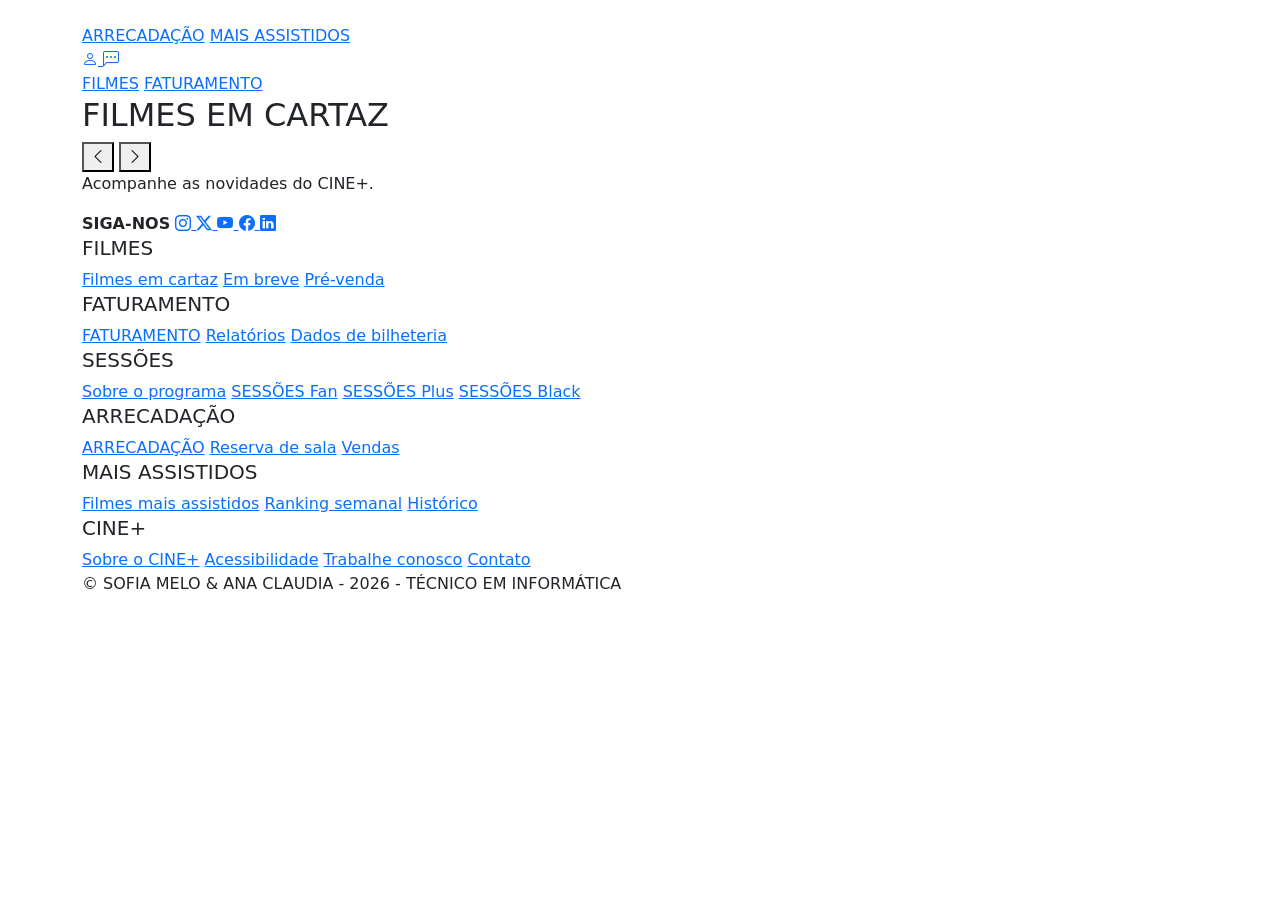
==== index.html @ 556f9ade "FINALIZADO" ====
<!DOCTYPE html>
<html lang="pt-BR">

<head>
    <meta charset="UTF-8">
    <meta name="viewport" content="width=device-width, initial-scale=1.0">
    <title>CINE+</title>
    <link rel="stylesheet" href="https://cdn.jsdelivr.net/npm/bootstrap-icons@1.13.1/font/bootstrap-icons.min.css">
    <link href="https://cdn.jsdelivr.net/npm/bootstrap@5.3.8/dist/css/bootstrap.min.css" rel="stylesheet"
        integrity="sha384-sRIl4kxILFvY47J16cr9ZwB07vP4J8+LH7qKQnuqkuIAvNWLzeN8tE5YBujZqJLB" crossorigin="anonymous">
    <link href="https://fonts.googleapis.com/css2?family=Montserrat:wght@400;500;600;700&display=swap" rel="stylesheet">
    <link rel="stylesheet" href="style.css">
</head>

<body>

    <header class="cine-header">
        <div class="container header-container">
            <div class="desktop-header d-none d-lg-block">
                <div class="header-top">
                    <a href="#" class="logo" aria-label="Página inicial">
                        <img src="img/LOGO (1).png" alt="">
                    </a>
                    <div class="header-links">
                        <a href="rank.html">ARRECADAÇÃO</a>
                        <a href="rank.html">MAIS ASSISTIDOS</a>


                        <div class="header-icons">

                            <a href="perfil.html" class="login">
                                <i class="bi bi-person"></i>
                            </a>
                            <a href="#" aria-label="Atendimento">
                                <i class="bi bi-chat-left-dots"></i>
                            </a>
                        </div>
                    </div>
                </div>
                <nav class="bottom-nav" aria-label="Navegação principal">
                    <a href="index.html">FILMES</a>
                    <a href="faturamento.html">FATURAMENTO</a>

                    
                </nav>
            </div>
            <div class="mobile-header d-flex d-lg-none align-items-center justify-content-between">
                <button class="menu-button" type="button" data-bs-toggle="offcanvas" data-bs-target="#mobileOffcanvas"
                    aria-controls="mobileOffcanvas" aria-label="Abrir menu">
                    <i class="bi bi-list"></i>
                </button>
                <a href="#" class="logo" aria-label="Página inicial">
                    <img src="img/LOGO (1).png">
                </a>
                <div class="mobile-icons">
                    <a href="#">
                        <i class="bi bi-search"></i>
                    </a>
                    <a href="#">
                        <i class="bi bi-person"></i>
                    </a>
                    <a href="#">
                        <i class="bi bi-chat-left-dots"></i>
                    </a>
                </div>
            </div>
        </div>
    </header>

    <main class="movies-section">
        <div class="container movies-container">
            <div class="movies-header">
                <h2>FILMES EM CARTAZ</h2>
                <div class="carousel-controls">
                    <button class="carousel-control-custom" type="button" id="prevMovie" aria-label="Filmes anteriores">
                        <i class="bi bi-chevron-left"></i>
                    </button>
                    <button class="carousel-control-custom" type="button" id="nextMovie" aria-label="Próximos filmes">
                        <i class="bi bi-chevron-right"></i>
                    </button>
                </div>
            </div>
            <div id="moviesCarousel" class="carousel slide">
                <div class="carousel-inner" id="moviesCarouselInner"></div>
                <div class="carousel-indicators movie-indicators" id="movieIndicators"></div>
            </div>
            <div id="movieSource" class="d-none">
                <div class="movie-card-data" data-link="atla.html">
                    <div class="movie-image">
                        <img src="img/ATLA.PNG">
                    </div>
                    <div class="card-body">
                        <h5 class="card-title">AVATAR AANG: O ÚLTIMO MESTRE DO AR</h5>
                        <div class="movie-info">
                            <span>Animação</span>
                            <span>99M</span>
                            <span class="age-rating age-12">12</span>
                        </div>
                    </div>
                </div>

                <div class="movie-card-data" data-link="marte.html">
                    <div class="movie-image">
                        <img src="img/MARTE_UM.PNG" alt="">
                    </div>
                    <div class="card-body">
                        <h5 class="card-title">MARTE UM</h5>
                        <div class="movie-info">
                            <span>Drama</span>
                            <span>115m</span>
                            <span class="age-rating age-16">16</span>
                        </div>
                    </div>
                </div>

                <div class="movie-card-data" data-link="capitaes.html">
                    <div class="movie-image">
                        <img src="img/CAPITAES_AREIA.PNG" alt="">
                    </div>
                    <div class="card-body">
                        <h5 class="card-title">CAPITÃES DA AREIA</h5>
                        <div class="movie-info">
                            <span>Aventura</span>
                            <span>96m</span>
                            <span class="age-rating age-14">14</span>
                        </div>
                    </div>
                </div>

                <div class="movie-card-data" data-link="silencio.html">
                    <div class="movie-image">
                        <img src="img/Silencio.png" alt="">
                    </div>
                    <div class="card-body">
                        <h5 class="card-title">O SILÊNCIO DOS INOCENTES</h5>
                        <div class="movie-info">
                            <span>Suspense</span>
                            <span>118m</span>
                            <span class="age-rating age-14">14</span>
                        </div>
                    </div>
                </div>

                <div class="movie-card-data" data-link="faca.html">
                    <div class="movie-image">
                        <img src="img/FACA_ELA_VOLTAR.png" alt="">
                    </div>
                    <div class="card-body">
                        <h5 class="card-title">FAÇA ELA VOLTAR</h5>
                        <div class="movie-info">
                            <span>Terror</span>
                            <span>104m</span>
                            <span class="age-rating age-18">18</span>
                        </div>
                    </div>
                </div>

                <div class="movie-card-data" data-link="monalisa.html">
                    <div class="movie-image">
                        <img src="img/SORRISO_MONALISA.PNG" alt="">
                    </div>
                    <div class="card-body">
                        <h5 class="card-title">O SORRISO DA MONA LISA</h5>
                        <div class="movie-info">
                            <span>Drama Romântico</span>
                            <span>117m</span>
                            <span class="age-rating age-14">14</span>
                        </div>
                    </div>
                </div>

                <div class="movie-card-data">
                    <div class="movie-image"></div>
                    <div class="card-body">
                        <h5 class="card-title">FILME 7</h5>
                        <div class="movie-info">
                            <span>Comédia</span>
                            <span>100m</span>
                            <span class="age-rating age-12">12</span>
                        </div>
                    </div>
                </div>

                <div class="movie-card-data">
                    <div class="movie-image"></div>
                    <div class="card-body">
                        <h5 class="card-title">FILME 8</h5>
                        <div class="movie-info">
                            <span>Terror</span>
                            <span>95m</span>
                            <span class="age-rating age-18">18</span>
                        </div>
                    </div>
                </div>

                <div class="movie-card-data">
                    <div class="movie-image"></div>
                    <div class="card-body">
                        <h5 class="card-title">FILME 9</h5>
                        <div class="movie-info">
                            <span>Aventura</span>
                            <span>130m</span>
                            <span class="age-rating age-10">10</span>
                        </div>
                    </div>
                </div>

                <div class="movie-card-data">
                    <div class="movie-image"></div>
                    <div class="card-body">
                        <h5 class="card-title">FILME 10</h5>
                        <div class="movie-info">
                            <span>Fantasia</span>
                            <span>115m</span>
                            <span class="age-rating age-12">12</span>
                        </div>
                    </div>
                </div>

                <div class="movie-card-data">
                    <div class="movie-image"></div>
                    <div class="card-body">
                        <h5 class="card-title">FILME 11</h5>
                        <div class="movie-info">
                            <span>Drama</span>
                            <span>105m</span>
                            <span class="age-rating age-14">14</span>
                        </div>
                    </div>
                </div>

                <div class="movie-card-data">
                    <div class="movie-image"></div>
                    <div class="card-body">
                        <h5 class="card-title">FILME 12</h5>
                        <div class="movie-info">
                            <span>Terror</span>
                            <span>100m</span>
                            <span class="age-rating age-18">18</span>
                        </div>
                    </div>
                </div>

            </div>

        </div>

    </main>


    <div class="offcanvas offcanvas-start mobile-offcanvas" tabindex="-1" id="mobileOffcanvas"
        aria-labelledby="mobileOffcanvasLabel">

        <div class="offcanvas-header">

            <a href="#" class="logo" id="mobileOffcanvasLabel" aria-label="Página inicial">

                <img src="img/LOGO (1).png" alt="CINE+">

            </a>

            <button type="button" class="btn-close btn-close-white" data-bs-dismiss="offcanvas"
                aria-label="Fechar menu">
            </button>

        </div>

        <div class="offcanvas-body">

            <nav class="mobile-nav" aria-label="Navegação mobile">

                <a href="#">
                    <i class="bi bi-film"></i>
                    FILMES
                </a>

                <a href="faturamento.html">FATURAMENTO</a>



                <a href="#">
                    <i class="bi bi-ticket-detailed-fill"></i>

                </a>

                <hr>

                <a href="rank.html">ARRECADAÇÃO</a>
                <a href="rank.html">MAIS ASSISTIDOS</a>



            </nav>

        </div>

    </div>

    <footer class="cine-footer">

        <div class="container">

            <div class="footer-top">

                <div class="footer-brand">
                    <p>
                        Acompanhe as novidades do CINE+.
                    </p>
                </div>

                <div class="social">

                    <strong>SIGA-NOS</strong>

                    <a href="#" aria-label="Instagram">
                        <i class="bi bi-instagram"></i>
                    </a>

                    <a href="#" aria-label="Twitter">
                        <i class="bi bi-twitter-x"></i>
                    </a>

                    <a href="#" aria-label="YouTube">
                        <i class="bi bi-youtube"></i>
                    </a>

                    <a href="#" aria-label="Facebook">
                        <i class="bi bi-facebook"></i>
                    </a>

                    <a href="#" aria-label="LinkedIn">
                        <i class="bi bi-linkedin"></i>
                    </a>

                </div>

            </div>


            <div class="footer-links">

                <div>
                    <h5>FILMES</h5>
                    <a href="#">Filmes em cartaz</a>
                    <a href="#">Em breve</a>
                    <a href="#">Pré-venda</a>
                </div>

                <div>
                    <h5>FATURAMENTO</h5>
                    <a href="faturamento.html">FATURAMENTO</a>
                    <a href="#">Relatórios</a>
                    <a href="#">Dados de bilheteria</a>
                </div>

                <div>
                    <h5>SESSÕES</h5>
                    <a href="#">Sobre o programa</a>
                    <a href="#">SESSÕES Fan</a>
                    <a href="#">SESSÕES Plus</a>
                    <a href="#">SESSÕES Black</a>
                </div>

                <div>
                    <h5>ARRECADAÇÃO</h5>
                    <a href="rank.html">ARRECADAÇÃO</a>
                    <a href="#">Reserva de sala</a>
                    <a href="#">Vendas</a>
                </div>

                <div>
                    <h5>MAIS ASSISTIDOS</h5>
                    <a href="#">Filmes mais assistidos</a>
                    <a href="#">Ranking semanal</a>
                    <a href="#">Histórico</a>
                </div>

                <div>
                    <h5>CINE+</h5>
                    <a href="#">Sobre o CINE+</a>
                    <a href="#">Acessibilidade</a>
                    <a href="#">Trabalhe conosco</a>
                    <a href="#">Contato</a>
                </div>

            </div>


            <div class="footer-bottom">

                <span>© SOFIA MELO & ANA CLAUDIA - 2026 - TÉCNICO EM INFORMÁTICA</span>
            </div>

        </div>

    </footer>

    <script src="https://cdn.jsdelivr.net/npm/bootstrap@5.3.8/dist/js/bootstrap.bundle.min.js"
        integrity="sha384-FKyoEForCGlyvwx9Hj09JcYn3nv7wiPVlz7YYwJrWVcXK/BmnVDxM+D2scQbITxI"
        crossorigin="anonymous"></script>

    <script src="script.js"></script>

</body>

</html>
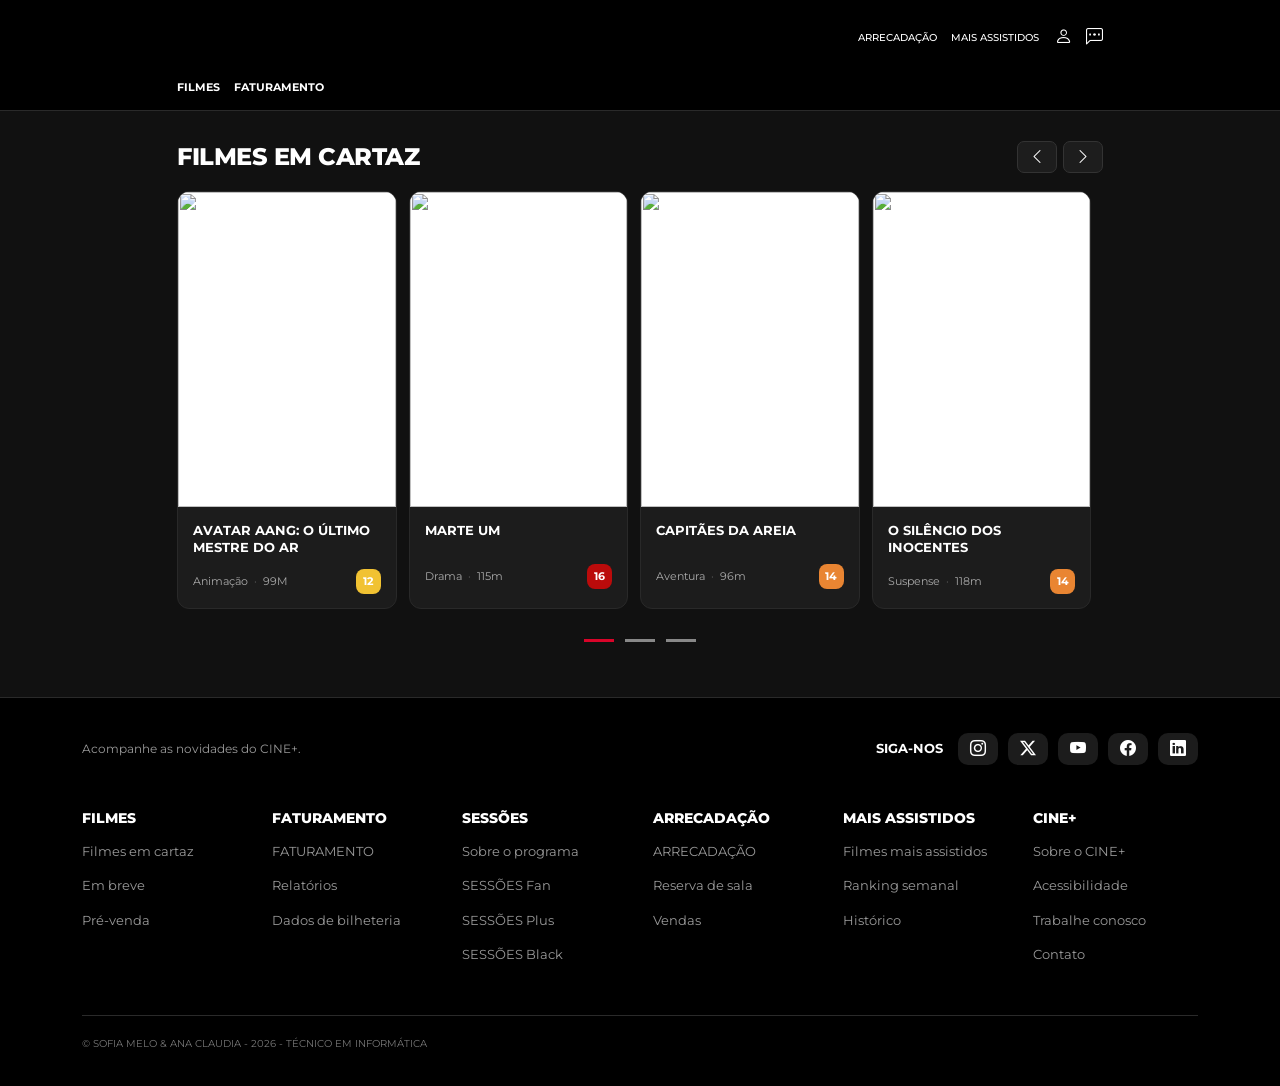
==== commit e940c3d4: "BOTÃO DE PERFIL NÃO FUNCIONAVA - CONSERTADO" ====
--- a/index.html
+++ b/index.html
@@ -56,7 +56,7 @@
                     <a href="#">
                         <i class="bi bi-search"></i>
                     </a>
-                    <a href="#">
+                    <a href="perfil.html">
                         <i class="bi bi-person"></i>
                     </a>
                     <a href="#">
@@ -255,7 +255,7 @@
 
             <a href="#" class="logo" id="mobileOffcanvasLabel" aria-label="Página inicial">
 
-                <img src="img/LOGO (1).png" alt="CINE+">
+                <img src="img/LOGO (1).png" >
 
             </a>
 
--- a/style.css
+++ b/style.css
@@ -0,0 +1,1834 @@
+body {
+    margin: 0;
+    background-color: #000;
+    color: #fff;
+    font-family: 'Montserrat', sans-serif;
+}
+
+.cine-header {
+    background-color: #000;
+    color: #fff;
+    width: 100%;
+    border-bottom: 1px solid #2a2a2a;
+}
+
+.header-container {
+    max-width: 950px;
+}
+
+.desktop-header {
+    padding-top: 0;
+}
+
+.header-top {
+    min-height: 75px;
+    display: flex;
+    align-items: center;
+    justify-content: space-between;
+}
+
+.logo {
+    display: inline-flex;
+    align-items: center;
+    text-decoration: none;
+}
+
+.logo img {
+    display: block;
+    width: 150px;
+    height: auto;
+}
+
+.header-links {
+    display: flex;
+    align-items: center;
+    gap: 14px;
+}
+
+.header-links a,
+.bottom-nav a {
+    position: relative;
+    color: #fff;
+    text-decoration: none;
+}
+
+.header-links a {
+    font-size: 10px;
+    font-weight: 500;
+    white-space: nowrap;
+}
+
+.bottom-nav {
+    display: flex;
+    align-items: center;
+    gap: 14px;
+    min-height: 35px;
+}
+
+.bottom-nav a {
+    text-transform: uppercase;
+    font-size: 11px;
+    font-weight: 700;
+    padding-bottom: 10px;
+}
+
+.header-links a::after,
+.bottom-nav a::after {
+    content: "";
+    position: absolute;
+    left: 0;
+    bottom: -5px;
+    width: 100%;
+    height: 2px;
+    background-color: #d90429;
+    transform: scaleX(0);
+    transform-origin: left;
+    transition: transform 0.3s ease;
+}
+
+.header-links a:hover::after,
+.bottom-nav a:hover::after {
+    transform: scaleX(1);
+}
+
+.header-icons {
+    display: flex;
+    align-items: center;
+    gap: 13px;
+    margin-left: 2px;
+}
+
+.header-icons i {
+    color: #fff;
+    font-size: 17px;
+    cursor: pointer;
+    transition: color 0.2s ease;
+}
+
+.header-icons a:hover i {
+    color: #d90429;
+}
+
+.login {
+    display: flex;
+    align-items: center;
+    gap: 5px;
+    font-size: 12px !important;
+    font-weight: 700 !important;
+}
+
+.login i {
+    font-size: 18px;
+}
+
+.mobile-header {
+    height: 62px;
+    position: relative;
+}
+
+.mobile-header .logo {
+    position: absolute;
+    left: 50%;
+    transform: translateX(-50%);
+}
+
+.mobile-header .logo img {
+    width: 125px;
+}
+
+.menu-button {
+    border: none;
+    background: transparent;
+    color: #fff;
+    padding: 0;
+    font-size: 22px;
+    display: flex;
+    align-items: center;
+    justify-content: center;
+}
+
+.menu-button:hover {
+    color: #d90429;
+}
+
+.mobile-icons {
+    display: flex;
+    align-items: center;
+    gap: 16px;
+}
+
+.mobile-icons i {
+    color: #fff;
+    font-size: 18px;
+    cursor: pointer;
+    transition: color 0.2s ease;
+}
+
+.mobile-icons a:hover i {
+    color: #d90429;
+}
+
+.mobile-offcanvas {
+    background-color: #000;
+    color: #fff;
+    width: 100% !important;
+    height: 100vh !important;
+}
+
+.mobile-offcanvas .offcanvas-header {
+    border-bottom: 1px solid #2a2a2a;
+    padding: 20px;
+}
+
+.mobile-offcanvas .offcanvas-body {
+    padding: 25px 20px;
+}
+
+.mobile-offcanvas .logo img {
+    width: 130px;
+}
+
+.mobile-nav {
+    display: flex;
+    flex-direction: column;
+    gap: 24px;
+}
+
+.mobile-nav a {
+    color: #fff;
+    text-decoration: none;
+    width: fit-content;
+    text-transform: uppercase;
+    font-size: 13px;
+    font-weight: 700;
+    transition: color 0.2s ease;
+}
+
+.mobile-nav a:hover {
+    color: #d90429;
+}
+
+.mobile-nav a::after {
+    display: none;
+}
+
+.mobile-nav hr {
+    border-color: #3a3a3a;
+    opacity: 1;
+    margin: 0;
+}
+
+.movies-section {
+    background-color: #111;
+    color: #fff;
+    padding-top: 30px;
+    padding-bottom: 45px;
+}
+
+.movies-container {
+    max-width: 950px;
+}
+
+.movies-header {
+    display: flex;
+    align-items: center;
+    justify-content: space-between;
+    margin-bottom: 18px;
+}
+
+.movies-header h2 {
+    margin: 0;
+    font-size: 24px;
+    font-weight: 800;
+    letter-spacing: -0.5px;
+}
+
+.carousel-controls {
+    display: flex;
+    gap: 6px;
+}
+
+.carousel-control-custom {
+    width: 40px;
+    height: 32px;
+    border: 1px solid #333;
+    border-radius: 7px;
+    background-color: #1d1d1d;
+    color: #fff;
+    display: flex;
+    align-items: center;
+    justify-content: center;
+    transition: background-color 0.2s ease, border-color 0.2s ease;
+}
+
+.carousel-control-custom:hover {
+    background-color: #d90429;
+    border-color: #d90429;
+}
+
+.carousel-control-custom i {
+    font-size: 16px;
+}
+
+.movie-row {
+    display: flex;
+    flex-wrap: nowrap;
+    width: 100%;
+    --bs-gutter-x: 12px;
+}
+
+.movie-col {
+    flex: 0 0 25%;
+    max-width: 25%;
+    padding-left: 6px;
+    padding-right: 6px;
+}
+
+.movie-card-data {
+    background-color: #1c1c1c;
+    border: 1px solid #292929;
+    border-radius: 12px;
+    overflow: hidden;
+    height: 100%;
+    cursor: pointer;
+    transition: transform 0.2s ease, border-color 0.2s ease;
+}
+
+.movie-card-data:hover {
+    transform: translateY(-3px);
+    border-color: #d90429;
+}
+
+.movie-image {
+    width: 100%;
+    aspect-ratio: 0.69;
+    background-color: #fff;
+    overflow: hidden;
+}
+
+.movie-image img {
+    width: 100%;
+    height: 100%;
+    display: block;
+    object-fit: cover;
+    object-position: center;
+}
+
+.movie-card-data .card-body {
+    padding: 15px 15px 14px;
+    min-height: 96px;
+    display: flex;
+    flex-direction: column;
+    justify-content: space-between;
+}
+
+.movie-card-data .card-title {
+    color: #fff;
+    font-size: 13px;
+    font-weight: 700;
+    line-height: 1.3;
+    text-transform: uppercase;
+    margin: 0 0 13px;
+}
+
+.movie-info {
+    display: flex;
+    align-items: center;
+    gap: 6px;
+    color: #aaa;
+    font-size: 11px;
+    position: relative;
+    min-height: 25px;
+}
+
+.movie-info span:not(.age-rating)+span:not(.age-rating)::before {
+    content: "·";
+    margin-right: 6px;
+    color: #666;
+}
+
+.age-rating {
+    margin-left: auto;
+    width: 25px;
+    height: 25px;
+    border-radius: 8px;
+    display: flex;
+    align-items: center;
+    justify-content: center;
+    color: #fff !important;
+    font-size: 11px;
+    font-weight: 700;
+}
+
+.age-10 {
+    background-color: #3b9b5f;
+}
+
+.age-12 {
+    background-color: #f1c232;
+}
+
+.age-14 {
+    background-color: #e98532;
+}
+
+.age-16 {
+    background-color: #bb0b0b;
+}
+
+.age-18 {
+    background-color: #171717;
+}
+
+.movie-indicators {
+    position: static;
+    margin: 20px 0 0;
+    display: flex;
+    justify-content: center;
+    gap: 5px;
+}
+
+.movie-indicators button {
+    width: 80px;
+    height: 7px;
+    margin: 0;
+    border: none;
+    border-radius: 10px;
+    background-color: #555;
+    opacity: 1;
+    transition: background-color 0.2s ease;
+}
+
+.movie-indicators button.active {
+    background-color: #d90429;
+}
+
+.carousel-item {
+    transition: transform 0.6s ease-in-out;
+}
+
+.cine-footer {
+    background-color: #000;
+    color: #fff;
+    padding: 35px 0;
+    border-top: 1px solid #2a2a2a;
+}
+
+.footer-top {
+    display: flex;
+    justify-content: space-between;
+    align-items: center;
+    margin-bottom: 45px;
+}
+
+.footer-brand p {
+    color: #999;
+    margin: 0;
+    font-size: 12px;
+}
+
+.social {
+    display: flex;
+    align-items: center;
+    gap: 10px;
+}
+
+.social strong {
+    font-size: 13px;
+    margin-right: 5px;
+}
+
+.social a {
+    width: 40px;
+    height: 32px;
+    border-radius: 10px;
+    background-color: #1c1c1c;
+    color: #fff;
+    display: flex;
+    align-items: center;
+    justify-content: center;
+    text-decoration: none;
+    transition: background-color 0.2s ease, color 0.2s ease;
+}
+
+.social a:hover {
+    background-color: #d90429;
+    color: #fff;
+}
+
+.footer-links {
+    display: grid;
+    grid-template-columns: repeat(6, 1fr);
+    gap: 25px;
+}
+
+.footer-links h5 {
+    color: #fff;
+    font-size: 14px;
+    font-weight: 800;
+    margin: 0 0 15px;
+}
+
+.footer-links a {
+    display: block;
+    color: #999;
+    text-decoration: none;
+    font-size: 13px;
+    line-height: 1.5;
+    margin-bottom: 15px;
+    transition: color 0.2s ease;
+}
+
+.footer-links a:hover {
+    color: #d90429;
+}
+
+.footer-bottom {
+    border-top: 1px solid #2a2a2a;
+    margin-top: 35px;
+    padding-top: 20px;
+    color: #777;
+    font-size: 10px;
+}
+
+.movie-details {
+    background-color: #111;
+    color: #fff;
+    min-height: calc(100vh - 110px);
+    padding: 40px 0 70px;
+}
+
+.back-button {
+    display: inline-flex;
+    align-items: center;
+    gap: 8px;
+    color: #fff;
+    text-decoration: none;
+    font-size: 12px;
+    font-weight: 700;
+    margin-bottom: 35px;
+    transition: color 0.2s ease;
+}
+
+.back-button:hover {
+    color: #d90429;
+}
+
+.movie-details-content {
+    display: flex;
+    gap: 45px;
+    align-items: flex-start;
+}
+
+.movie-details-image {
+    width: 280px;
+    flex-shrink: 0;
+    border-radius: 12px;
+    overflow: hidden;
+    border: 1px solid #292929;
+}
+
+.movie-details-image img {
+    width: 100%;
+    display: block;
+}
+
+.movie-details-info {
+    padding-top: 10px;
+}
+
+.movie-details-info h1 {
+    font-size: 30px;
+    font-weight: 800;
+    margin-bottom: 20px;
+    color: #fff;
+}
+
+.movie-details-meta {
+    display: flex;
+    align-items: center;
+    gap: 10px;
+    color: #aaa;
+    font-size: 13px;
+    margin-bottom: 25px;
+}
+
+.movie-details-info p {
+    max-width: 600px;
+    color: #aaa;
+    font-size: 14px;
+    line-height: 1.8;
+    margin-bottom: 30px;
+}
+
+.movie-buttons {
+    display: flex;
+    align-items: center;
+    gap: 10px;
+}
+
+.movie-session-button,
+.movie-price-button {
+    border-radius: 8px;
+    padding: 14px 25px;
+    font-family: 'Montserrat', sans-serif;
+    font-size: 12px;
+    font-weight: 800;
+    cursor: pointer;
+    transition: background-color 0.2s ease, color 0.2s ease, border-color 0.2s ease;
+}
+
+.movie-session-button {
+    background-color: #d90429;
+    color: #fff;
+    border: 1px solid #d90429;
+}
+
+.movie-session-button:hover {
+    background-color: #a8001f;
+    border-color: #a8001f;
+}
+
+.movie-price-button {
+    background-color: #fff;
+    color: #000;
+    border: 1px solid #fff;
+}
+
+.movie-price-button:hover {
+    background-color: #ddd;
+    border-color: #ddd;
+}
+
+.movie-divider {
+    border: 0;
+    border-top: 1px solid #3a3937;
+    opacity: 1;
+    margin: 30px 0 25px;
+}
+
+.session-type {
+    width: 100%;
+}
+
+.session-type label {
+    display: block;
+    margin-bottom: 10px;
+    color: #fff;
+    font-size: 12px;
+    font-weight: 800;
+    text-transform: uppercase;
+}
+
+.session-type .form-select {
+    width: 50%;
+    height: 48px;
+    background-color: #1c1c1c;
+    border: 1px solid #3a3937;
+    border-radius: 8px;
+    color: #fff;
+    font-family: 'Montserrat', sans-serif;
+    font-size: 12px;
+    font-weight: 600;
+    padding: 0 15px;
+}
+
+.session-type .form-select:focus {
+    border-color: #d90429;
+    box-shadow: 0 0 0 0.15rem rgba(217, 4, 41, 0.2);
+}
+
+.session-type .form-select option {
+    background-color: #1c1c1c;
+    color: #fff;
+}
+
+.prices-offcanvas {
+    width: 480px !important;
+    background-color: #000;
+    color: #fff;
+}
+
+.prices-offcanvas .offcanvas-header {
+    padding: 25px;
+    border-bottom: 1px solid #2a2a2a;
+}
+
+.prices-offcanvas .offcanvas-header h2 {
+    margin: 0;
+    font-size: 18px;
+    font-weight: 800;
+}
+
+.prices-offcanvas .offcanvas-body {
+    padding: 25px;
+}
+
+.price-movie {
+    display: flex;
+    align-items: center;
+    gap: 15px;
+    margin-bottom: 35px;
+}
+
+.price-movie-poster {
+    width: 55px;
+    height: 75px;
+    flex-shrink: 0;
+    border-radius: 6px;
+    overflow: hidden;
+    border: 1px solid #333;
+}
+
+.price-movie-poster img {
+    width: 100%;
+    height: 100%;
+    object-fit: cover;
+}
+
+.price-movie-name {
+    font-size: 13px;
+    font-weight: 800;
+    line-height: 1.4;
+}
+
+.price-category h3 {
+    margin: 0 0 10px;
+    font-size: 14px;
+    font-weight: 800;
+    color: #fff;
+}
+
+.price-category p {
+    margin: 0;
+    color: #aaa;
+    font-size: 12px;
+    line-height: 1.6;
+}
+
+.price-value {
+    margin-top: 15px;
+    font-size: 13px;
+    font-weight: 700;
+    color: #d90429;
+}
+
+.price-divider {
+    height: 1px;
+    background-color: #2a2a2a;
+    margin: 25px 0;
+}
+
+@media (max-width: 767.98px) {
+    .movie-details {
+        padding: 25px 0 50px;
+    }
+
+    .movie-details-content {
+        flex-direction: column;
+        gap: 25px;
+    }
+
+    .movie-details-image {
+        width: 100%;
+        max-width: 280px;
+        margin: 0 auto;
+    }
+
+    .movie-details-info h1 {
+        font-size: 23px;
+    }
+
+    .movie-details-info p {
+        font-size: 13px;
+    }
+
+    .movie-session-button {
+        width: 100%;
+    }
+
+    .session-type .form-select {
+        width: 100%;
+    }
+
+    .footer-links {
+        grid-template-columns: repeat(3, 1fr);
+    }
+}
+
+@media (max-width: 600px) {
+    .prices-offcanvas {
+        width: 100% !important;
+        height: 100vh !important;
+    }
+
+    .movie-buttons {
+        width: 100%;
+    }
+
+    .movie-session-button,
+    .movie-price-button {
+        flex: 1;
+    }
+}
+
+@media (max-width: 575.98px) {
+    .header-container {
+        max-width: 100%;
+        padding-left: 15px;
+        padding-right: 15px;
+    }
+
+    .movies-section {
+        padding-top: 20px;
+        padding-bottom: 35px;
+    }
+
+    .movies-container {
+        max-width: 100%;
+        padding-left: 15px;
+        padding-right: 15px;
+    }
+
+    .movie-row {
+        --bs-gutter-x: 10px;
+    }
+
+    .movie-col {
+        flex: 0 0 100%;
+        max-width: 100%;
+        padding-left: 5px;
+        padding-right: 5px;
+    }
+
+    .movie-image {
+        aspect-ratio: 0.72;
+    }
+
+    .movies-header h2 {
+        font-size: 19px;
+    }
+
+    .carousel-control-custom {
+        width: 36px;
+        height: 30px;
+    }
+
+    .movie-card-data .card-body {
+        padding: 12px;
+        min-height: 90px;
+    }
+
+    .movie-card-data .card-title {
+        font-size: 11px;
+    }
+
+    .movie-info {
+        font-size: 10px;
+    }
+
+    .age-rating {
+        width: 23px;
+        height: 23px;
+        border-radius: 7px;
+        font-size: 10px;
+    }
+
+    .movie-indicators button {
+        width: 55px;
+        height: 6px;
+    }
+
+    .mobile-header .logo img {
+        width: 115px;
+    }
+
+    .footer-top {
+        flex-direction: column;
+        align-items: flex-start;
+        gap: 25px;
+    }
+
+    .footer-links {
+        grid-template-columns: repeat(2, 1fr);
+        gap: 25px 15px;
+    }
+
+    .footer-links h5 {
+        font-size: 12px;
+    }
+
+    .footer-links a {
+        font-size: 11px;
+    }
+}
+
+@media (min-width: 576px) and (max-width: 991.98px) {
+    .header-container {
+        max-width: 100%;
+        padding-left: 15px;
+        padding-right: 15px;
+    }
+
+    .movies-section {
+        padding-top: 25px;
+    }
+
+    .movies-container {
+        max-width: 100%;
+        padding-left: 15px;
+        padding-right: 15px;
+    }
+
+    .movie-row {
+        --bs-gutter-x: 12px;
+    }
+
+    .movie-col {
+        flex: 0 0 50%;
+        max-width: 50%;
+        padding-left: 6px;
+        padding-right: 6px;
+    }
+
+    .movie-card-data .card-title {
+        font-size: 12px;
+    }
+
+    .movie-image {
+        aspect-ratio: 0.72;
+    }
+}
+
+@media (min-width: 992px) {
+    .movie-col {
+        flex: 0 0 25%;
+        max-width: 25%;
+    }
+}
+
+@media (min-width: 1800px) {
+    .movie-col {
+        flex: 0 0 50%;
+        max-width: 50%;
+    }
+}
+
+.ranking-page {
+    background-color: #11100f;
+    color: white;
+    min-height: calc(100vh - 110px);
+    padding: 55px 0 70px;
+}
+
+.ranking-container {
+    max-width: 950px;
+}
+
+.ranking-page-header {
+    margin-bottom: 40px;
+}
+
+.ranking-mini-title {
+    display: block;
+    color: #d90429;
+    font-size: 11px;
+    font-weight: 800;
+    letter-spacing: 2px;
+    margin-bottom: 8px;
+}
+
+.ranking-page-header h1 {
+    margin: 0 0 15px;
+    font-size: 30px;
+    font-weight: 800;
+    letter-spacing: -0.5px;
+}
+
+.ranking-page-header h1 i {
+    color: #d90429;
+    margin-right: 8px;
+}
+
+.ranking-page-header p {
+    max-width: 650px;
+    margin: 0;
+    color: #aaa;
+    font-size: 13px;
+    line-height: 1.7;
+}
+
+.ranking-add-section {
+    background-color: #1c1c1c;
+    border: 1px solid #292827;
+    border-radius: 12px;
+    padding: 30px;
+    margin-bottom: 45px;
+}
+
+.ranking-section-title {
+    margin-bottom: 25px;
+}
+
+.ranking-section-title > span {
+    display: block;
+    color: #d90429;
+    font-size: 10px;
+    font-weight: 800;
+    letter-spacing: 2px;
+    margin-bottom: 8px;
+}
+
+.ranking-section-title h2 {
+    margin: 0;
+    font-size: 22px;
+    font-weight: 800;
+}
+
+.ranking-section-title h2 i {
+    color: #d90429;
+    margin-right: 7px;
+}
+
+.ranking-form {
+    display: grid;
+    grid-template-columns: 1fr 160px auto;
+    gap: 12px;
+    align-items: end;
+}
+
+.ranking-input-group {
+    display: flex;
+    flex-direction: column;
+    gap: 8px;
+}
+
+.ranking-input-group label {
+    color: #aaa;
+    font-size: 10px;
+    font-weight: 800;
+    letter-spacing: 1px;
+    text-transform: uppercase;
+}
+
+.ranking-input-group label i {
+    color: #d90429;
+    margin-right: 5px;
+}
+
+.ranking-input-group input {
+    width: 100%;
+    height: 48px;
+    padding: 0 14px;
+    background-color: #11100f;
+    border: 1px solid #3a3937;
+    border-radius: 8px;
+    outline: none;
+    color: white;
+    font-family: 'Montserrat', sans-serif;
+    font-size: 12px;
+}
+
+.ranking-input-group input::placeholder {
+    color: #777;
+}
+
+.ranking-input-group input:focus {
+    border-color: #d90429;
+    box-shadow: none;
+}
+
+.ranking-add-button {
+    height: 48px;
+    padding: 0 22px;
+    border: none;
+    border-radius: 8px;
+    background-color: #d90429;
+    color: white;
+    font-family: 'Montserrat', sans-serif;
+    font-size: 11px;
+    font-weight: 800;
+    cursor: pointer;
+    transition: background-color 0.2s ease;
+}
+
+.ranking-add-button:hover {
+    background-color: #a8001f;
+}
+
+.ranking-header {
+    display: flex;
+    align-items: center;
+    justify-content: space-between;
+    margin-bottom: 20px;
+}
+
+.ranking-header h2 {
+    margin: 0;
+    font-size: 24px;
+    font-weight: 800;
+}
+
+.ranking-header h2 i {
+    color: #d90429;
+    margin-right: 7px;
+}
+
+.ranking-count {
+    display: flex;
+    align-items: center;
+    gap: 8px;
+    padding-left: 20px;
+    border-left: 1px solid #3a3937;
+}
+
+.ranking-count strong {
+    color: #d90429;
+    font-size: 28px;
+    font-weight: 800;
+}
+
+.ranking-count small {
+    color: #777;
+    font-size: 9px;
+    font-weight: 700;
+    letter-spacing: 1px;
+}
+
+.ranking-list-section {
+    padding-bottom: 20px;
+}
+
+.ranking-list-section #listaFilmes {
+    display: flex;
+    flex-direction: column;
+    gap: 10px;
+}
+
+.ranking-list-section .filme {
+    display: flex;
+    align-items: center;
+    gap: 18px;
+    min-height: 82px;
+    padding: 15px 18px;
+    background-color: #1c1c1c;
+    border: 1px solid #292827;
+    border-radius: 10px;
+    position: relative;
+    transition: border-color 0.2s ease, transform 0.2s ease;
+}
+
+.ranking-list-section .filme:hover {
+    border-color: #d90429;
+    transform: translateX(4px);
+}
+
+.ranking-list-section .posicao {
+    width: 45px;
+    flex-shrink: 0;
+    color: #555;
+    font-size: 22px;
+    font-weight: 800;
+    text-align: center;
+}
+
+.ranking-list-section .filme:first-child .posicao {
+    color: #d90429;
+}
+
+.ranking-list-section .info {
+    flex: 1;
+    min-width: 0;
+}
+
+.ranking-list-section .info h3 {
+    margin: 0 0 5px;
+    color: white;
+    font-size: 14px;
+    font-weight: 800;
+    text-transform: uppercase;
+}
+
+.ranking-list-section .info p {
+    margin: 0;
+    color: #777;
+    font-size: 10px;
+}
+
+.ranking-list-section .info p i {
+    margin-right: 4px;
+}
+
+.ranking-list-section .nota {
+    display: flex;
+    align-items: center;
+    gap: 5px;
+    padding: 8px 12px;
+    border-radius: 7px;
+    background-color: white;
+    color: #11100f;
+    font-size: 12px;
+    font-weight: 800;
+}
+
+.ranking-list-section .nota i {
+    color: #d90429;
+    font-size: 10px;
+}
+
+.ranking-list-section .excluir {
+    width: 36px;
+    height: 36px;
+    padding: 0;
+    border: 1px solid #3a3937;
+    border-radius: 7px;
+    background-color: transparent;
+    color: #777;
+    display: flex;
+    align-items: center;
+    justify-content: center;
+    cursor: pointer;
+    transition: 0.2s ease;
+}
+
+.ranking-list-section .excluir:hover {
+    border-color: #d90429;
+    background-color: #d90429;
+    color: white;
+}
+
+.ranking-empty {
+    padding: 65px 20px;
+    border: 1px dashed #3a3937;
+    border-radius: 10px;
+    text-align: center;
+}
+
+.ranking-empty i {
+    color: #444;
+    font-size: 45px;
+}
+
+.ranking-empty h3 {
+    margin: 15px 0 8px;
+    color: white;
+    font-size: 16px;
+    font-weight: 800;
+}
+
+.ranking-empty p {
+    margin: 0;
+    color: #777;
+    font-size: 12px;
+}
+
+@media (max-width: 991.98px) {
+
+    .ranking-page {
+        padding-top: 40px;
+    }
+
+    .ranking-container {
+        max-width: 100%;
+    }
+
+}
+
+@media (max-width: 767.98px) {
+
+    .ranking-page {
+        padding: 30px 0 50px;
+    }
+
+    .ranking-page-header h1 {
+        font-size: 24px;
+    }
+
+    .ranking-page-header p {
+        font-size: 12px;
+    }
+
+    .ranking-add-section {
+        padding: 20px;
+        border-radius: 10px;
+    }
+
+    .ranking-form {
+        grid-template-columns: 1fr;
+    }
+
+    .ranking-add-button {
+        width: 100%;
+    }
+
+    .ranking-header h2 {
+        font-size: 20px;
+    }
+
+    .ranking-count {
+        padding-left: 12px;
+    }
+
+    .ranking-count strong {
+        font-size: 23px;
+    }
+
+    .ranking-list-section .filme {
+        gap: 12px;
+        padding: 14px;
+    }
+
+    .ranking-list-section .posicao {
+        width: 32px;
+        font-size: 18px;
+    }
+
+    .ranking-list-section .info h3 {
+        font-size: 12px;
+    }
+
+    .ranking-list-section .info p {
+        font-size: 9px;
+    }
+
+    .ranking-list-section .nota {
+        padding: 7px 9px;
+        font-size: 11px;
+    }
+
+    .ranking-list-section .excluir {
+        width: 32px;
+        height: 32px;
+    }
+
+}
+
+@media (max-width: 480px) {
+
+    .ranking-page-header h1 {
+        font-size: 21px;
+    }
+
+    .ranking-header {
+        align-items: flex-end;
+    }
+
+    .ranking-count {
+        flex-direction: column;
+        align-items: flex-end;
+        gap: 0;
+    }
+
+    .ranking-list-section .filme {
+        flex-wrap: wrap;
+    }
+
+    .ranking-list-section .info {
+        flex: 1 1 calc(100% - 55px);
+    }
+
+    .ranking-list-section .nota {
+        margin-left: 44px;
+    }
+
+    .ranking-list-section .excluir {
+        margin-left: auto;
+    }
+
+}
+
+.faturamento-page {
+    background-color: #11100f;
+    color: #fff;
+    min-height: calc(100vh - 110px);
+    padding: 55px 0 70px;
+}
+
+.faturamento-container {
+    max-width: 950px;
+}
+
+.faturamento-header {
+    margin-bottom: 35px;
+}
+
+.faturamento-mini-title {
+    display: block;
+    color: #d90429;
+    font-size: 11px;
+    font-weight: 800;
+    letter-spacing: 2px;
+    margin-bottom: 8px;
+}
+
+.faturamento-header h1 {
+    margin: 0 0 15px;
+    font-size: 30px;
+    font-weight: 800;
+}
+
+.faturamento-header h1 i {
+    color: #d90429;
+    margin-right: 8px;
+}
+
+.faturamento-header p {
+    max-width: 650px;
+    margin: 0;
+    color: #aaa;
+    font-size: 13px;
+    line-height: 1.7;
+}
+
+.faturamento-resumo {
+    display: grid;
+    grid-template-columns: repeat(3, 1fr);
+    gap: 15px;
+    margin-bottom: 35px;
+}
+
+.faturamento-card {
+    display: flex;
+    align-items: center;
+    gap: 15px;
+    min-height: 105px;
+    padding: 20px;
+    background-color: #1c1c1c;
+    border: 1px solid #292827;
+    border-radius: 12px;
+}
+
+.faturamento-card-icon {
+    width: 50px;
+    height: 50px;
+    flex-shrink: 0;
+    border-radius: 10px;
+    background-color: #d90429;
+    color: #fff;
+    display: flex;
+    align-items: center;
+    justify-content: center;
+}
+
+.faturamento-card-icon i {
+    font-size: 21px;
+}
+
+.faturamento-card span {
+    display: block;
+    margin-bottom: 6px;
+    color: #777;
+    font-size: 9px;
+    font-weight: 800;
+    letter-spacing: 1px;
+}
+
+.faturamento-card strong {
+    display: block;
+    color: #fff;
+    font-size: 20px;
+    font-weight: 800;
+}
+
+
+.faturamento-form-section {
+    background-color: #1c1c1c;
+    border: 1px solid #292827;
+    border-radius: 12px;
+    padding: 30px;
+    margin-bottom: 20px;
+}
+
+.faturamento-section-title {
+    margin-bottom: 25px;
+}
+
+.faturamento-section-title > span {
+    display: block;
+    color: #d90429;
+    font-size: 10px;
+    font-weight: 800;
+    letter-spacing: 2px;
+    margin-bottom: 8px;
+}
+
+.faturamento-section-title h2 {
+    margin: 0;
+    font-size: 22px;
+    font-weight: 800;
+}
+
+.faturamento-section-title h2 i {
+    color: #d90429;
+    margin-right: 7px;
+}
+
+.faturamento-form {
+    display: grid;
+    grid-template-columns: 1.5fr 1fr 1fr auto;
+    gap: 12px;
+    align-items: end;
+}
+
+.faturamento-input-group {
+    display: flex;
+    flex-direction: column;
+    gap: 8px;
+}
+
+.faturamento-input-group label {
+    color: #aaa;
+    font-size: 10px;
+    font-weight: 800;
+    letter-spacing: 1px;
+}
+
+.faturamento-input-group label i {
+    color: #d90429;
+    margin-right: 5px;
+}
+
+.faturamento-input-group input,
+.faturamento-input-group select {
+    width: 100%;
+    height: 48px;
+    padding: 0 14px;
+    background-color: #11100f;
+    border: 1px solid #3a3937;
+    border-radius: 8px;
+    outline: none;
+    color: #fff;
+    font-family: 'Montserrat', sans-serif;
+    font-size: 12px;
+}
+
+.faturamento-input-group input::placeholder {
+    color: #777;
+}
+
+.faturamento-input-group input:focus,
+.faturamento-input-group select:focus {
+    border-color: #d90429;
+    box-shadow: 0 0 0 0.15rem rgba(217, 4, 41, 0.15);
+}
+.faturamento-input-group select {
+    cursor: pointer;
+}
+
+.faturamento-input-group select option {
+    background-color: #11100f;
+    color: #fff;
+}
+
+.faturamento-input-group select:invalid {
+    color: #777;
+}
+
+.faturamento-input-group select option:not(:disabled) {
+    color: #fff;
+}
+
+.faturamento-add-button {
+    height: 48px;
+    padding: 0 20px;
+    border: none;
+    border-radius: 8px;
+    background-color: #d90429;
+    color: #fff;
+    font-family: 'Montserrat', sans-serif;
+    font-size: 11px;
+    font-weight: 800;
+    cursor: pointer;
+    white-space: nowrap;
+    transition: background-color 0.2s ease;
+}
+
+.faturamento-add-button:hover {
+    background-color: #a8001f;
+}
+
+
+.resultado-faturamento {
+    display: flex;
+    align-items: center;
+    gap: 15px;
+    padding: 20px 25px;
+    margin-bottom: 35px;
+    background-color: #161616;
+    border: 1px solid #292827;
+    border-left: 4px solid #d90429;
+    border-radius: 10px;
+}
+
+.resultado-icon {
+    width: 45px;
+    height: 45px;
+    border-radius: 9px;
+    background-color: #d90429;
+    display: flex;
+    align-items: center;
+    justify-content: center;
+}
+
+.resultado-icon i {
+    font-size: 20px;
+}
+
+.resultado-faturamento span {
+    display: block;
+    color: #777;
+    font-size: 9px;
+    font-weight: 800;
+    letter-spacing: 1px;
+    margin-bottom: 4px;
+}
+
+.resultado-faturamento strong {
+    color: #fff;
+    font-size: 22px;
+    font-weight: 800;
+}
+
+.lista-faturamento {
+    margin-top: 10px;
+}
+
+.lista-faturamento-header {
+    display: flex;
+    align-items: flex-end;
+    justify-content: space-between;
+    margin-bottom: 20px;
+}
+
+.lista-faturamento-header > div > span {
+    display: block;
+    color: #d90429;
+    font-size: 10px;
+    font-weight: 800;
+    letter-spacing: 2px;
+    margin-bottom: 7px;
+}
+
+.lista-faturamento-header h2 {
+    margin: 0;
+    font-size: 22px;
+    font-weight: 800;
+}
+
+.lista-faturamento-header h2 i {
+    color: #d90429;
+    margin-right: 7px;
+}
+
+.limpar-button {
+    height: 38px;
+    padding: 0 14px;
+    border: 1px solid #3a3937;
+    border-radius: 7px;
+    background-color: transparent;
+    color: #777;
+    font-family: 'Montserrat', sans-serif;
+    font-size: 9px;
+    font-weight: 800;
+    cursor: pointer;
+    transition: 0.2s ease;
+}
+
+.limpar-button:hover {
+    border-color: #d90429;
+    background-color: #d90429;
+    color: #fff;
+}
+
+
+.tabela-wrapper {
+    width: 100%;
+    overflow-x: auto;
+    border: 1px solid #292827;
+    border-radius: 10px;
+}
+
+.tabela-faturamento {
+    width: 100%;
+    min-width: 700px;
+    border-collapse: collapse;
+    background-color: #1c1c1c;
+}
+
+.tabela-faturamento thead {
+    background-color: #151515;
+}
+
+.tabela-faturamento th {
+    padding: 15px;
+    color: #777;
+    font-size: 9px;
+    font-weight: 800;
+    letter-spacing: 1px;
+    text-align: left;
+    border-bottom: 1px solid #292827;
+}
+
+.tabela-faturamento td {
+    padding: 15px;
+    color: #aaa;
+    font-size: 11px;
+    border-bottom: 1px solid #292827;
+}
+
+.tabela-faturamento tbody tr:last-child td {
+    border-bottom: none;
+}
+
+.tabela-faturamento tbody tr {
+    transition: background-color 0.2s ease;
+}
+
+.tabela-faturamento tbody tr:hover:not(.tabela-vazia) {
+    background-color: #222;
+}
+
+.tabela-faturamento td:first-child {
+    color: #555;
+    font-weight: 800;
+}
+
+.tabela-faturamento td:nth-child(2) {
+    color: #fff;
+    font-weight: 800;
+    text-transform: uppercase;
+}
+
+.valor-faturamento {
+    color: #d90429 !important;
+    font-weight: 800 !important;
+}
+
+.excluir-faturamento {
+    width: 34px;
+    height: 34px;
+    padding: 0;
+    border: 1px solid #3a3937;
+    border-radius: 7px;
+    background-color: transparent;
+    color: #777;
+    display: flex;
+    align-items: center;
+    justify-content: center;
+    cursor: pointer;
+    transition: 0.2s ease;
+}
+
+.excluir-faturamento:hover {
+    border-color: #d90429;
+    background-color: #d90429;
+    color: #fff;
+}
+
+.tabela-vazia td {
+    padding: 60px 20px !important;
+    text-align: center;
+}
+
+.tabela-vazia i {
+    display: block;
+    margin-bottom: 12px;
+    color: #444;
+    font-size: 40px;
+}
+
+.tabela-vazia strong {
+    display: block;
+    margin-bottom: 5px;
+    color: #fff;
+    font-size: 14px;
+}
+
+.tabela-vazia span {
+    color: #777;
+    font-size: 11px;
+}
+
+@media (max-width: 991.98px) {
+
+    .faturamento-container {
+        max-width: 100%;
+    }
+
+    .faturamento-form {
+        grid-template-columns: 1fr 1fr;
+    }
+
+    .faturamento-add-button {
+        width: 100%;
+    }
+
+}
+
+
+@media (max-width: 767.98px) {
+
+    .faturamento-page {
+        padding: 35px 0 50px;
+    }
+
+    .faturamento-header h1 {
+        font-size: 25px;
+    }
+
+    .faturamento-header p {
+        font-size: 12px;
+    }
+
+    .faturamento-resumo {
+        grid-template-columns: 1fr;
+    }
+
+    .faturamento-card {
+        min-height: 90px;
+    }
+
+    .faturamento-form-section {
+        padding: 20px;
+    }
+
+    .faturamento-section-title h2 {
+        font-size: 19px;
+    }
+
+    .faturamento-form {
+        grid-template-columns: 1fr;
+    }
+
+    .lista-faturamento-header {
+        align-items: flex-start;
+        gap: 15px;
+        flex-direction: column;
+    }
+
+}
+
+
+@media (max-width: 480px) {
+
+    .faturamento-page {
+        padding-top: 25px;
+    }
+
+    .faturamento-header h1 {
+        font-size: 22px;
+    }
+
+    .faturamento-card strong {
+        font-size: 18px;
+    }
+
+    .resultado-faturamento {
+        padding: 18px;
+    }
+
+    .resultado-faturamento strong {
+        font-size: 19px;
+    }
+
+}
